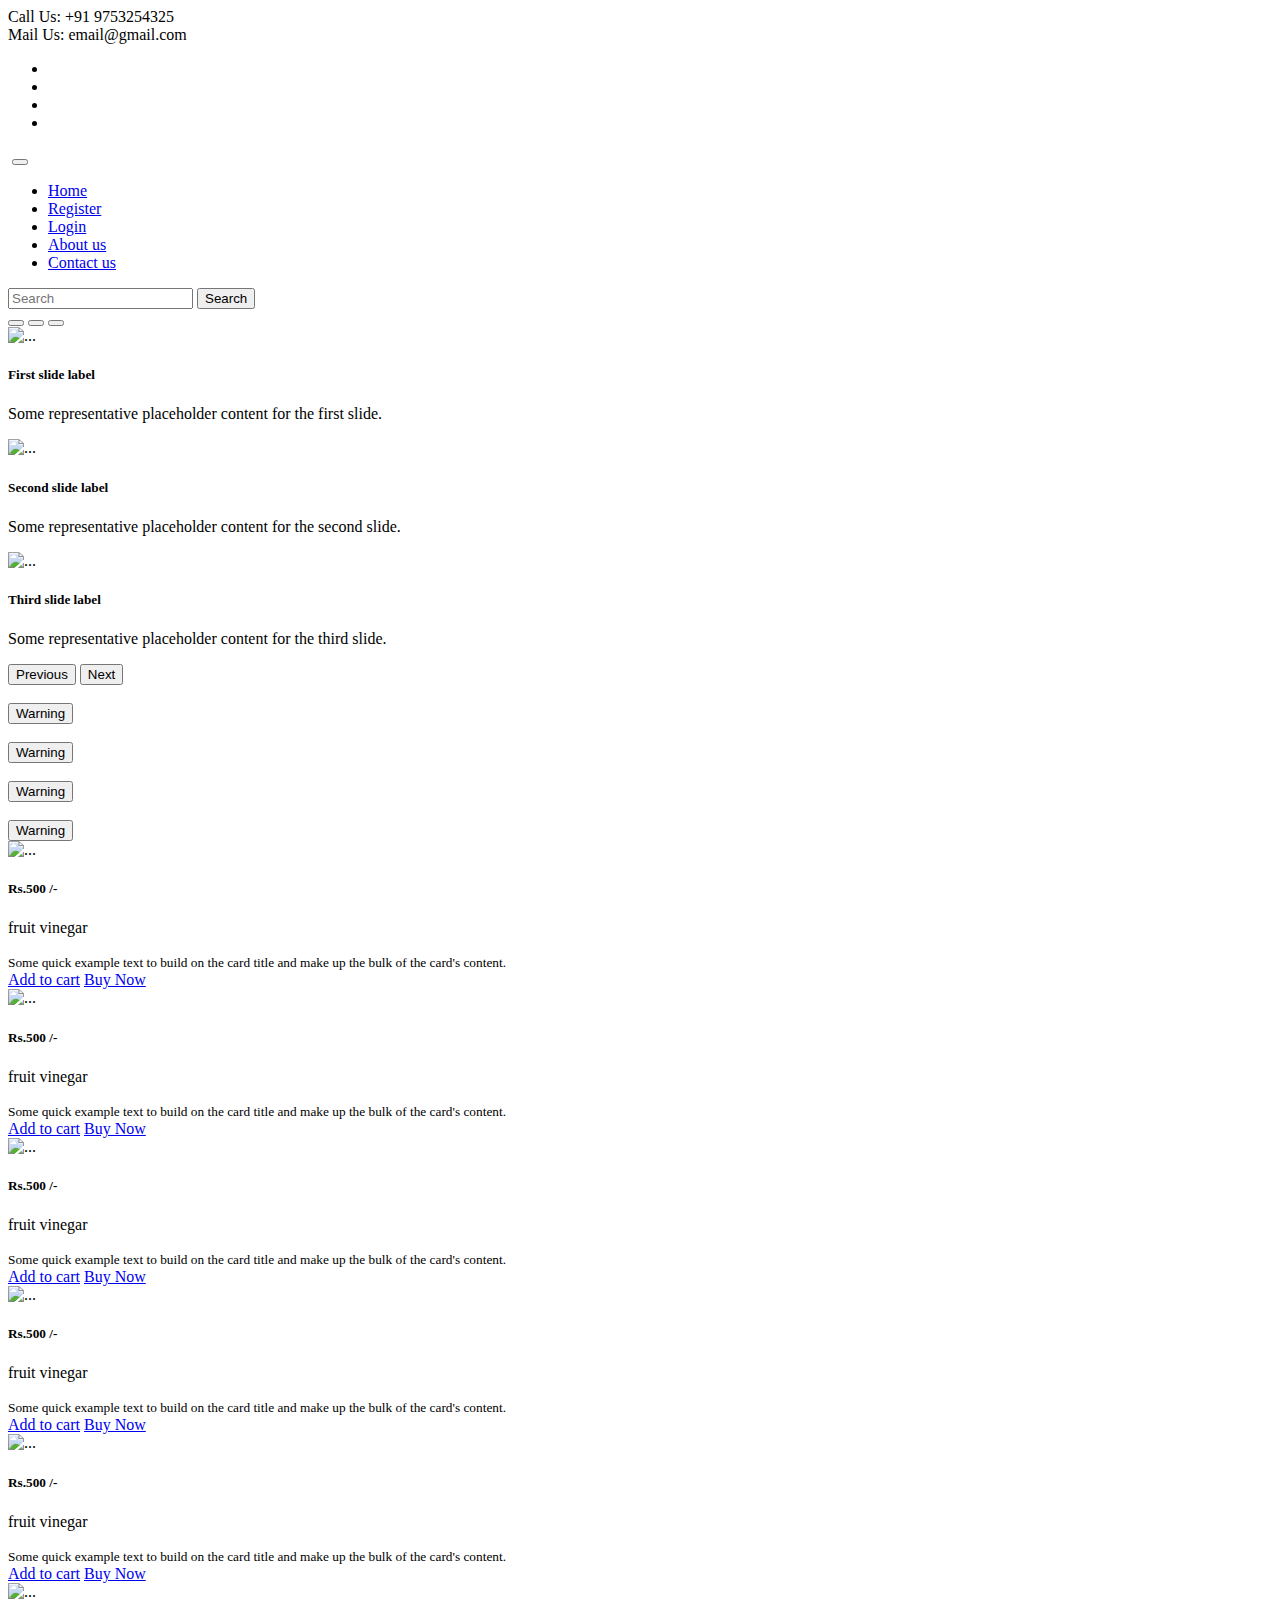
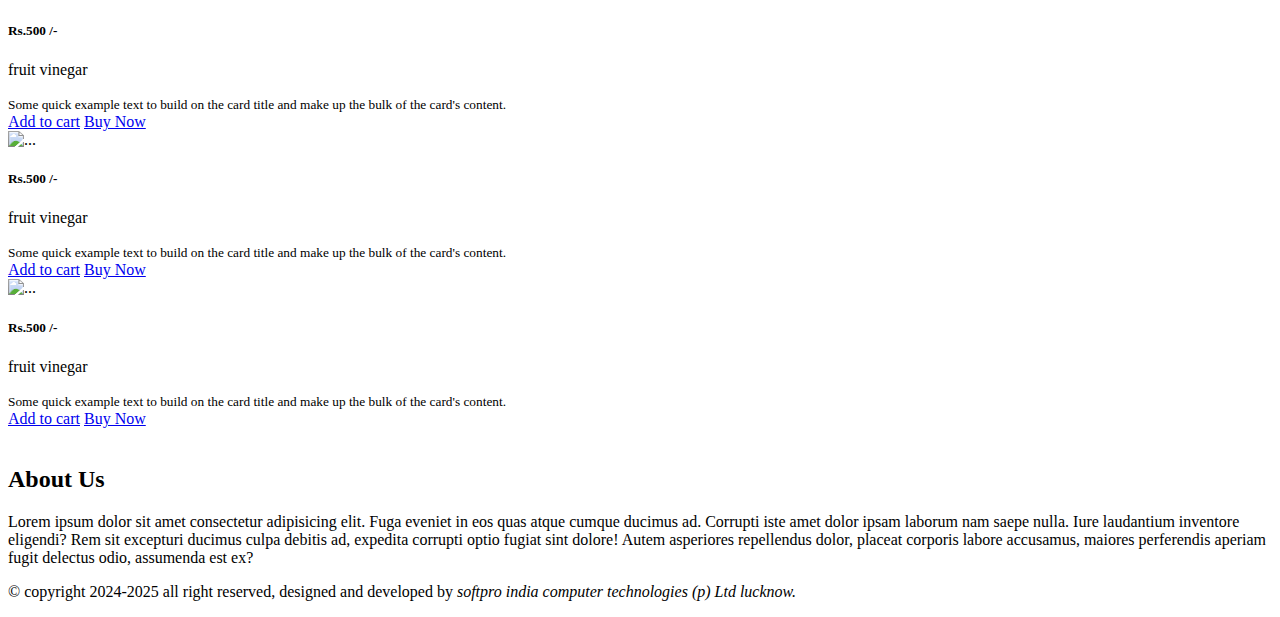
==== index.html @ dc074953 "Add files via upload" ====
<!doctype html>
<html lang="en">

<head>

  <meta charset="utf-8">
  <meta name="viewport" content="width=device-width, initial-scale=1">
  <link rel="preconnect" href="https://fonts.googleapis.com">
  <link rel="preconnect" href="https://fonts.gstatic.com" crossorigin>
  <link
    href="https://fonts.googleapis.com/css2?family=Poppins:ital,wght@0,100;0,200;0,300;0,400;0,500;0,600;0,700;0,800;0,900;1,100;1,200;1,300;1,400;1,500;1,600;1,700;1,800;1,900&display=swap"
    rel="stylesheet">
  <link rel="stylesheet" href="https://cdnjs.cloudflare.com/ajax/libs/font-awesome/6.6.0/css/all.min.css"
    integrity="sha512-Kc323vGBEqzTmouAECnVceyQqyqdsSiqLQISBL29aUW4U/M7pSPA/gEUZQqv1cwx4OnYxTxve5UMg5GT6L4JJg=="
    crossorigin="anonymous" referrerpolicy="no-referrer" />
  <link rel="stylesheet" href="css/bootstrap.css">

  <link rel="stylesheet" href="css/style.css">
  <script src="js/bootstrap.bundle.js"></script>
  <title>Hotel Website</title>
</head>

<body>
  <div class="container-fluid">

    <!-- outer start -->

    <!-- headline start -->
    <div class="row bg-warning py-2">
      <div class="col-sm-3 pt-2">
        <i class="fa-solid fa-phone fa-bounce"></i>Call Us: +91 9753254325
      </div>
      <div class="col-sm-3 pt-2">
        <i class="fa-solid fa-envelope fa-shake"></i></i>Mail Us: email@gmail.com
      </div>
      <div class="col-sm-6 text-end">

        <!-- social media icons start-->
        <ul class="smi">
          <li><i class="fa-brands fa-facebook"></i></li>
          <li><i class="fa-brands fa-twitter"></i></li>
          <li><i class="fa-brands fa-instagram"></i></li>
          <li><i class="fa-brands fa-github"></i></li>
        </ul>
      </div>
      <!-- social media icons end -->
    </div>


    <!-- headline end -->

    <!-- navbar start -->
    <div class="row sticky-top">
      <div class="col-sm-12 p-0">
        <nav class="navbar navbar-expand-lg bg-light">
          <div class="container-fluid">
            <img src="images/logo2.png" height="80px" alt="">

            <button class="navbar-toggler" type="button" data-bs-toggle="collapse"
              data-bs-target="#navbarSupportedContent" aria-controls="navbarSupportedContent" aria-expanded="false"
              aria-label="Toggle navigation">
              <span class="navbar-toggler-icon"></span>
            </button>
            <div class="collapse navbar-collapse" id="navbarSupportedContent">
              <ul class="navbar-nav me-auto mb-2 mb-lg-0">
                <li class="nav-item">
                  <a class="nav-link active ms-3 text-dark" aria-current="page" href="index.html">Home</a>
                </li>
                <li class="nav-item">
                  <a class="nav-link active ms-3 text-dark" aria-current="page" href="register.html">Register</a>
                </li>
                <li class="nav-item">
                  <a class="nav-link active ms-3 text-dark" aria-current="page" href="login.html">Login</a>
                </li>
                <li class="nav-item">
                  <a class="nav-link active ms-3 text-dark" aria-current="page" href="about.html">About us</a>
                </li>
                <li class="nav-item">
                  <a class="nav-link active ms-3 text-dark" aria-current="page" href="contact.html">Contact us</a>
                </li>

              </ul>
              <form class="d-flex" role="search">
                <input class="form-control me-2" type="search" placeholder="Search" aria-label="Search">
                <button class="btn btn-outline-success" type="submit">Search</button>
              </form>
            </div>
          </div>
        </nav>
      </div>
    </div>
    <!-- navbar end -->
    <!-- slider start -->
    <div class="row">
      <div class="col-sm-12 p-0">
        <div id="carouselExampleCaptions" class="carousel slide">
          <div class="carousel-indicators">
            <button type="button" data-bs-target="#carouselExampleCaptions" data-bs-slide-to="0" class="active"
              aria-current="true" aria-label="Slide 1"></button>
            <button type="button" data-bs-target="#carouselExampleCaptions" data-bs-slide-to="1"
              aria-label="Slide 2"></button>
            <button type="button" data-bs-target="#carouselExampleCaptions" data-bs-slide-to="2"
              aria-label="Slide 3"></button>
          </div>
          <div class="carousel-inner">
            <div class="carousel-item active">
              <img src="images/1.png" class="d-block w-100" alt="...">
              <div class="carousel-caption d-none d-md-block">
                <h5>First slide label</h5>
                <p>Some representative placeholder content for the first slide.</p>
              </div>
            </div>
            <div class="carousel-item">
              <img src="images/3.png" class="d-block w-100" alt="...">
              <div class="carousel-caption d-none d-md-block">
                <h5>Second slide label</h5>
                <p>Some representative placeholder content for the second slide.</p>
              </div>
            </div>
            <div class="carousel-item">
              <img src="images/4.png" class="d-block w-100 " alt="...">
              <div class="carousel-caption d-none d-md-block">
                <h5>Third slide label</h5>
                <p>Some representative placeholder content for the third slide.</p>
              </div>
            </div>
          </div>
          <button class="carousel-control-prev" type="button" data-bs-target="#carouselExampleCaptions"
            data-bs-slide="prev">
            <span class="carousel-control-prev-icon" aria-hidden="true"></span>
            <span class="visually-hidden">Previous</span>
          </button>
          <button class="carousel-control-next" type="button" data-bs-target="#carouselExampleCaptions"
            data-bs-slide="next">
            <span class="carousel-control-next-icon" aria-hidden="true"></span>
            <span class="visually-hidden">Next</span>
          </button>
        </div>
      </div>
    </div>
    <!-- slider end -->

    <!-- section start -->
    <div class="row mt-3">
      <div class="col-sm-3 text-center">
        <div class="section shadow-lg">
          <img src="images/img3 (1).jpeg" q1 alt="">
        </div>
        <button type="button" class="btn btn-warning mt-2">Warning</button>
      </div>
      <div class="col-sm-3 text-center ">
        <div class="section shadow-lg">
          <img src="images/img3 (1).jpg" alt="">
        </div>
        <button type="button" class="btn btn-warning mt-2">Warning</button>
      </div>
      <div class="col-sm-3 text-center ">
        <div class="section shadow-lg">
          <img src="images/img1 (1).jpg" alt="">
        </div>
        <button type="button" class="btn btn-warning mt-2">Warning</button>
      </div>
      <div class="col-sm-3 text-center">
        <div class="section shadow-lg">
          <img src="images/img5 (1).jpg" alt="">
        </div>
        <button type="button" class="btn btn-warning mt-2">Warning</button>
      </div>
    </div>
    <!-- section end -->

    <!-- product start -->
    <div class="row mt-5 mx-5">

      <div class="col-sm-3">
        <div class="card h-100" >
          <img src="images/img2 (1).jpg" class="card-img-top" alt="...">
          <div class="card-body">
            <h5 class="card-title">Rs.500 /-</h5>
            <p class="fw-bold">fruit vinegar</p>
            <small class="card-text d-block">Some quick example text to build on the card title and make up the bulk of
              the card's content.</small>
            <div class="mt-2">
              <a href="#" class="btn btn-warning">Add to cart</a>
              <a href="#" class="btn btn-warning float-end ">Buy Now</a>
            </div>
          </div>
        </div>
      </div>
      <div class="col-sm-3">
        <div class="card h-100" >
          <img src="images/img1 (1).jpg" class="card-img-top" alt="...">
          <div class="card-body">
            <h5 class="card-title">Rs.500 /-</h5>
            <p class="fw-bold">fruit vinegar</p>
            <small class="card-text d-block">Some quick example text to build on the card title and make up the bulk of
              the card's content.</small>
            <div class="mt-2">
              <a href="#" class="btn btn-warning">Add to cart</a>
              <a href="#" class="btn btn-warning float-end">Buy Now</a>
            </div>
          </div>
        </div>
      </div>
      <div class="col-sm-3">
        <div class="card h-100" >
          <img src="images/img3 (1).jpeg" class="card-img-top" alt="...">
          <div class="card-body">
            <h5 class="card-title">Rs.500 /-</h5>
            <p class="fw-bold">fruit vinegar</p>
            <small class="card-text d-block">Some quick example text to build on the card title and make up the bulk of
              the card's content.</small>
            <div class="mt-2">
              <a href="#" class="btn btn-warning">Add to cart</a>
              <a href="#" class="btn btn-warning float-end">Buy Now</a>
            </div>
          </div>
        </div>
      </div>
      <div class="col-sm-3">
        <div class="card h-100">
          <img src="images/img5 (1).jpg" class="card-img-top" alt="...">
          <div class="card-body">
            <h5 class="card-title">Rs.500 /-</h5>
            <p class="fw-bold">fruit vinegar</p>
            <small class="card-text d-block">Some quick example text to build on the card title and make up the bulk of
              the card's content.</small>
            <div class="mt-2">
              <a href="#" class="btn btn-warning">Add to cart</a>
              <a href="#" class="btn btn-warning float-end">Buy Now</a>
            </div>
          </div>
        </div>
      </div>


    </div>



    <div class="row mt-5 mx-5">

      <div class="col-sm-3">
        <div class="card h-100" >
          <img src="images/img2 (1).jpg" class="card-img-top" alt="...">
          <div class="card-body">
            <h5 class="card-title">Rs.500 /-</h5>
            <p class="fw-bold">fruit vinegar</p>
            <small class="card-text d-block">Some quick example text to build on the card title and make up the bulk of
              the card's content.</small>
            <div class="mt-2">
              <a href="#" class="btn btn-warning">Add to cart</a>
              <a href="#" class="btn btn-warning float-end ">Buy Now</a>
            </div>
          </div>
        </div>
      </div>
      <div class="col-sm-3">
        <div class="card h-100">
          <img src="images/img1 (1).jpg" class="card-img-top" alt="...">
          <div class="card-body">
            <h5 class="card-title">Rs.500 /-</h5>
            <p class="fw-bold">fruit vinegar</p>
            <small class="card-text d-block">Some quick example text to build on the card title and make up the bulk of
              the card's content.</small>
            <div class="mt-2">
              <a href="#" class="btn btn-warning">Add to cart</a>
              <a href="#" class="btn btn-warning float-end">Buy Now</a>
            </div>
          </div>
        </div>
      </div>
      <div class="col-sm-3">
        <div class="card h-100" >
          <img src="images/img3 (1).jpeg" class="card-img-top" alt="...">
          <div class="card-body">
            <h5 class="card-title">Rs.500 /-</h5>
            <p class="fw-bold">fruit vinegar</p>
            <small class="card-text d-block">Some quick example text to build on the card title and make up the bulk of
              the card's content.</small>
            <div class="mt-2">
              <a href="#" class="btn btn-warning">Add to cart</a>
              <a href="#" class="btn btn-warning float-end">Buy Now</a>
            </div>
          </div>
        </div>
      </div>
      <div class="col-sm-3">
        <div class="card h-100">
          <img src="images/img5 (1).jpg" class="card-img-top" alt="...">
          <div class="card-body">
            <h5 class="card-title">Rs.500 /-</h5>
            <p class="fw-bold">fruit vinegar</p>
            <small class="card-text d-block">Some quick example text to build on the card title and make up the bulk of
              the card's content.</small>
            <div class="mt-2">
              <a href="#" class="btn btn-warning">Add to cart</a>
              <a href="#" class="btn btn-warning float-end">Buy Now</a>
            </div>
          </div>
        </div>
      </div>


    </div>




    <!-- product end -->


    <!-- footer start -->
    <div class="row bg-dark footer pt-5 mt-5">
      <div class="col-sm-12 text-center text-light">
        <img src="images/logo2.png" alt="">
        <h2>About Us</h2>
        <p>Lorem ipsum dolor sit amet consectetur adipisicing elit. Fuga eveniet in eos quas atque cumque ducimus ad.
          Corrupti iste amet dolor ipsam laborum nam saepe nulla. Iure laudantium inventore eligendi?
          Rem sit excepturi ducimus culpa debitis ad, expedita corrupti optio fugiat sint dolore! Autem asperiores
          repellendus dolor, placeat corporis labore accusamus, maiores perferendis aperiam fugit delectus odio,
          assumenda est ex?
        <p>&copy; copyright 2024-2025 all right reserved, designed and developed by <i class="text-warning">softpro
            india computer technologies (p) Ltd lucknow.</i></p>

        </p>
      </div>
    </div>
    <!-- footer end -->

    <!-- outer end -->
  </div>
</body>

</html>
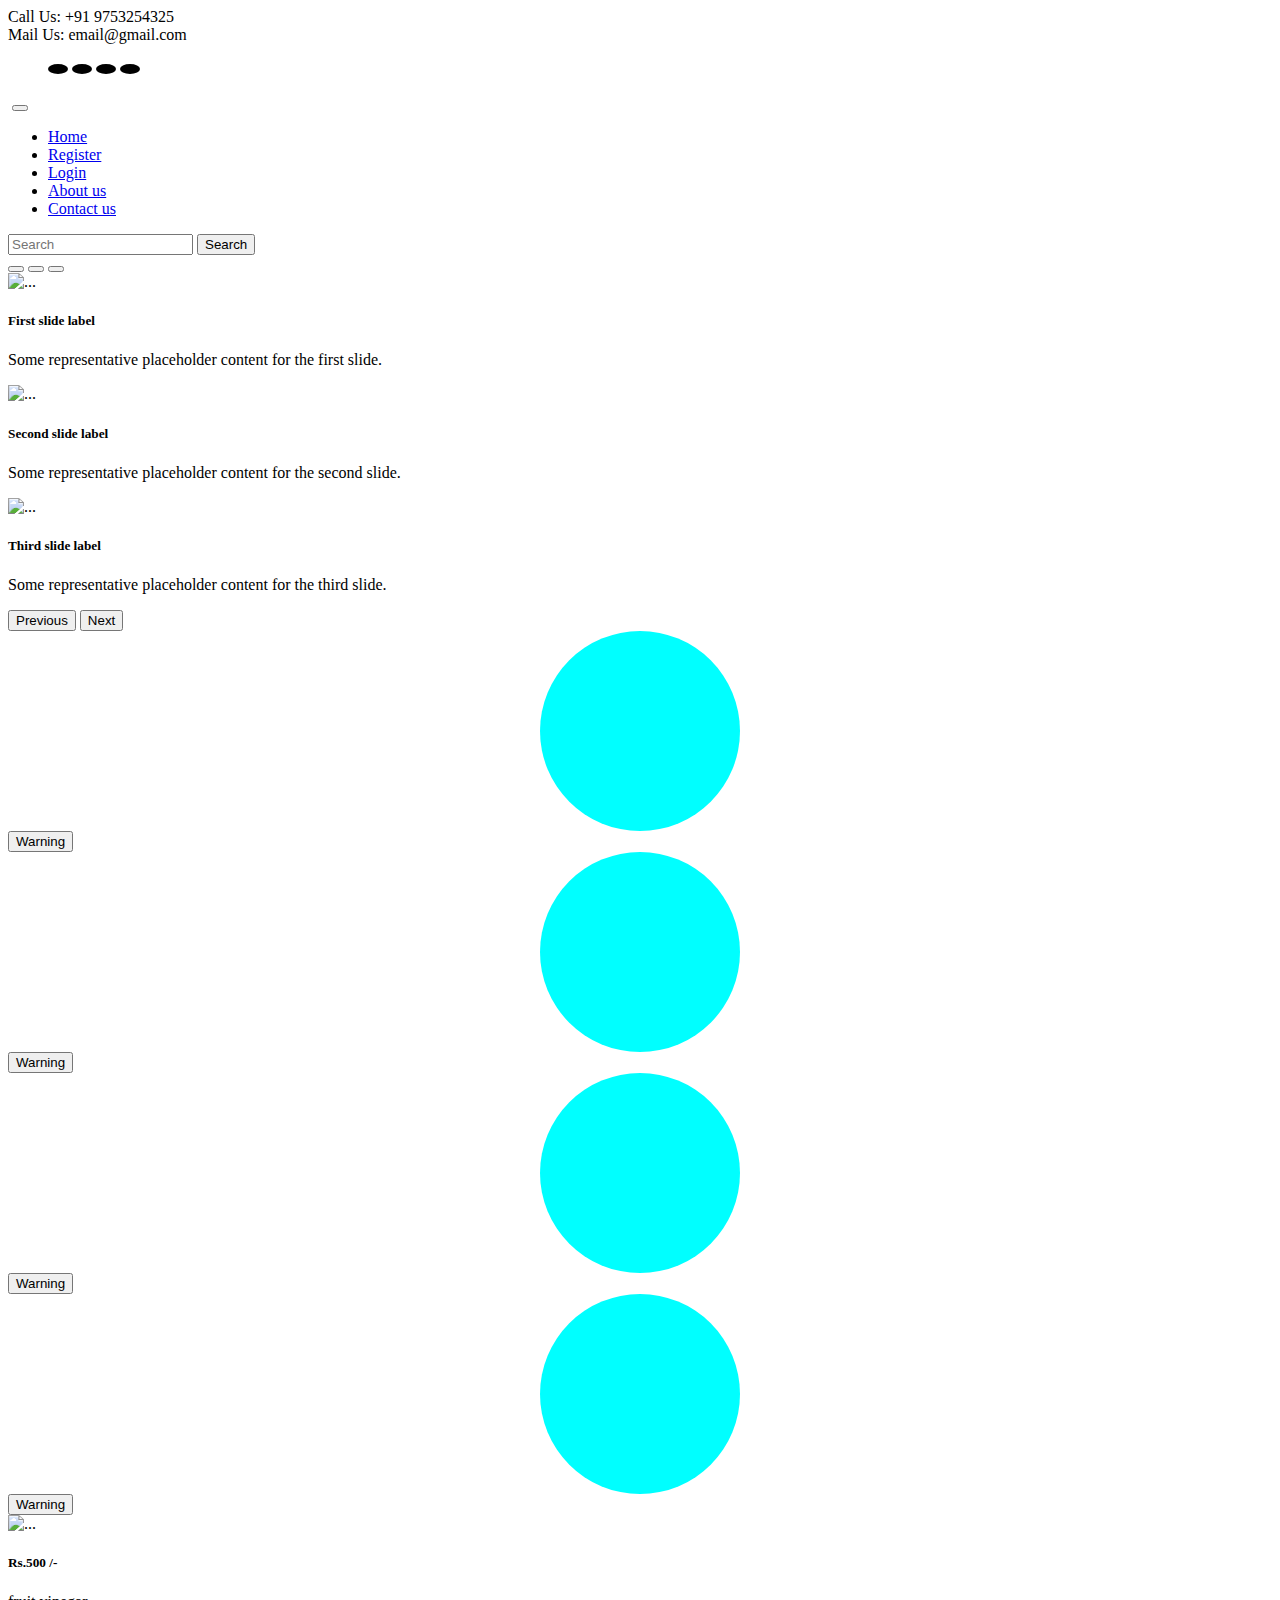
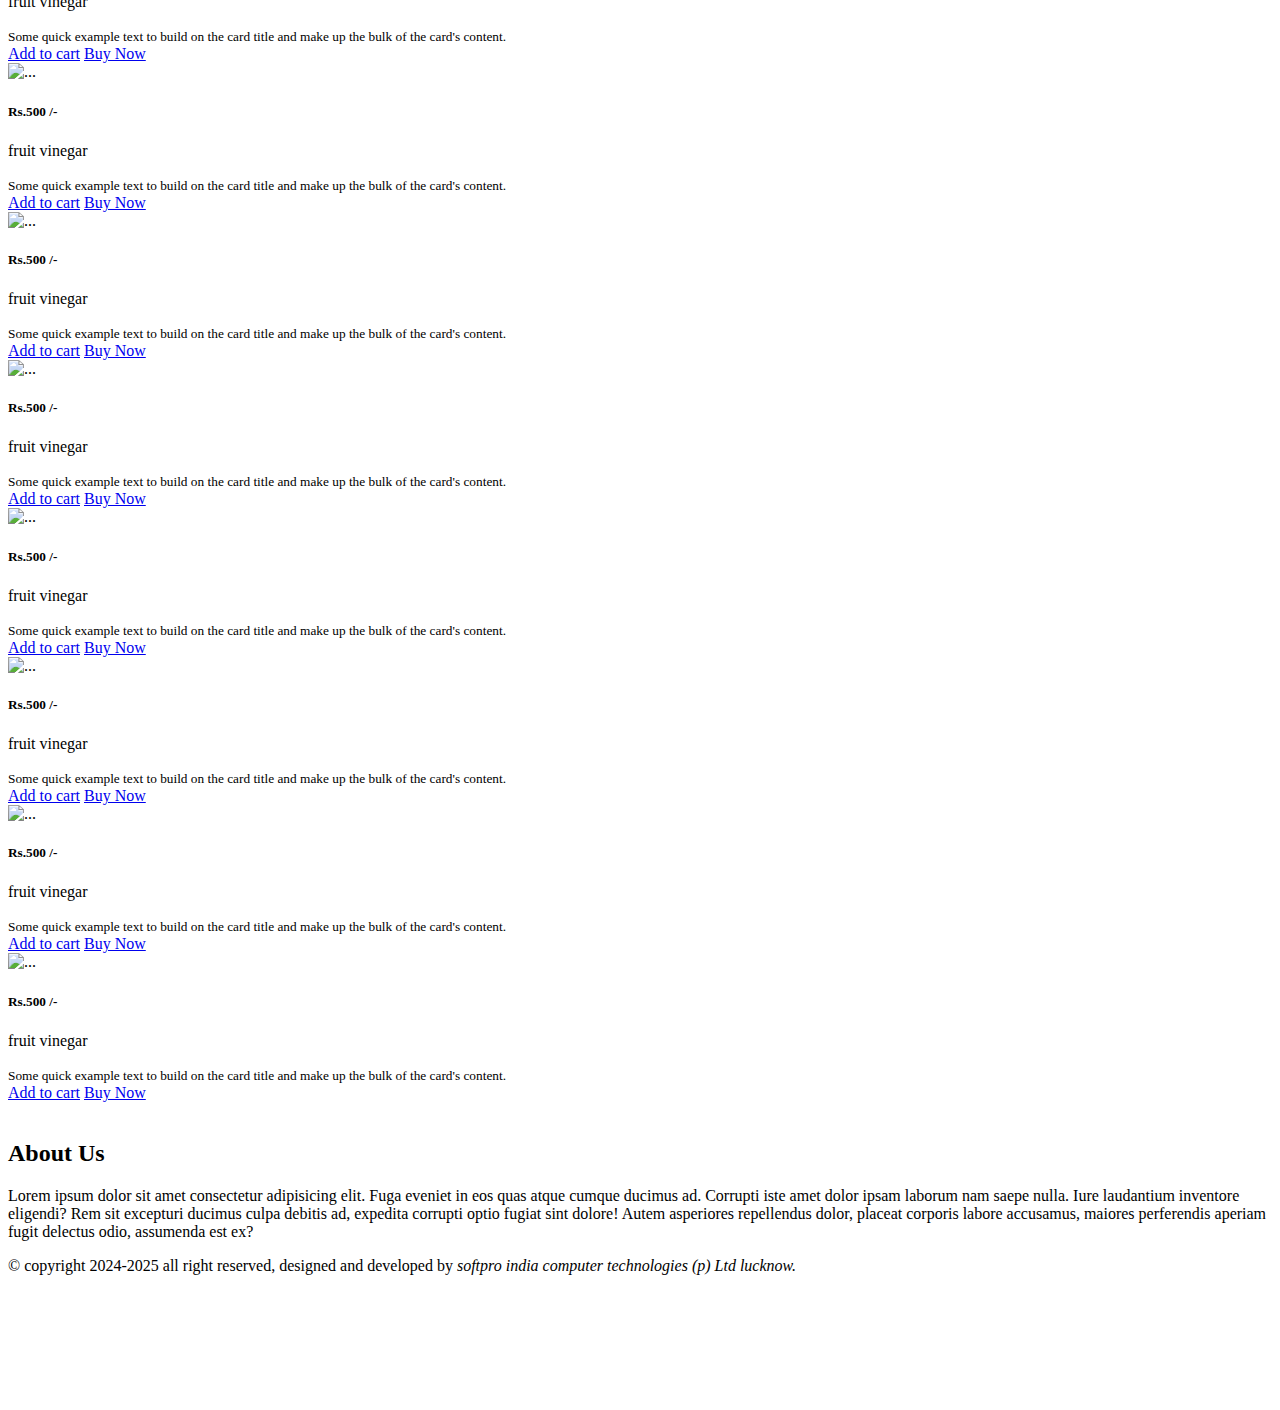
==== commit c842aef5: "index.html" ====
--- a/index.html
+++ b/index.html
@@ -15,8 +15,8 @@
     crossorigin="anonymous" referrerpolicy="no-referrer" />
   <link rel="stylesheet" href="css/bootstrap.css">
 
-  <link rel="stylesheet" href="css/style.css">
-  <script src="js/bootstrap.bundle.js"></script>
+  <link rel="stylesheet" href="style.css">
+  <script src="bootstrap.bundle.js"></script>
   <title>Hotel Website</title>
 </head>
 
@@ -332,4 +332,4 @@
   </div>
 </body>
 
-</html>+</html>
--- a/style.css
+++ b/style.css
@@ -0,0 +1,73 @@
+.section{
+    height: 200px;
+    width: 200px;
+    margin: 0px auto;
+    border-radius: 50%;
+    overflow: hidden;
+    background-color: aqua;
+}
+.section img{
+    width: 100%;
+    border-radius: 50%;
+}
+.footer{
+    min-height: 300px;
+}
+.footer img{
+    height: 100px;
+}
+.smi{
+    list-style-type: none;
+    color: white;
+}
+.smi li{
+    display: inline-block;
+    background-color: black;
+    padding: 5px 10px;
+    border-radius: 50%;
+}
+
+/* Contact Us Page  */
+
+#contact{
+    background-image: url('../images/yellow1.png');
+    height: 350px;
+    background-size: cover;
+}
+#contact .col-sm-12{
+    background-color: rgba(12, 10, 10, 0.478);
+}
+#contact .col-sm-12 h1{
+    line-height: 340px;
+}
+.text-justify{
+    text-align:justify;
+}
+.mybtn:hover{
+    color: gold;
+    font-weight: 500;
+}
+.mybtn i{
+    transition: 0.5s ease;
+}
+.mybtn:hover i{
+    margin-left: 20px;
+}
+.welcome{
+    font-family: monotype corsiva;
+    color: navy;
+}
+
+
+/* About Us */
+#about{
+    background-image: url('../images/yellow1.png');
+    height: 350px;
+    background-size: cover;
+}
+#about .col-sm-12{
+    background-color: rgba(12, 10, 10, 0.478);
+}
+#about .col-sm-12 h1{
+    line-height: 340px;
+}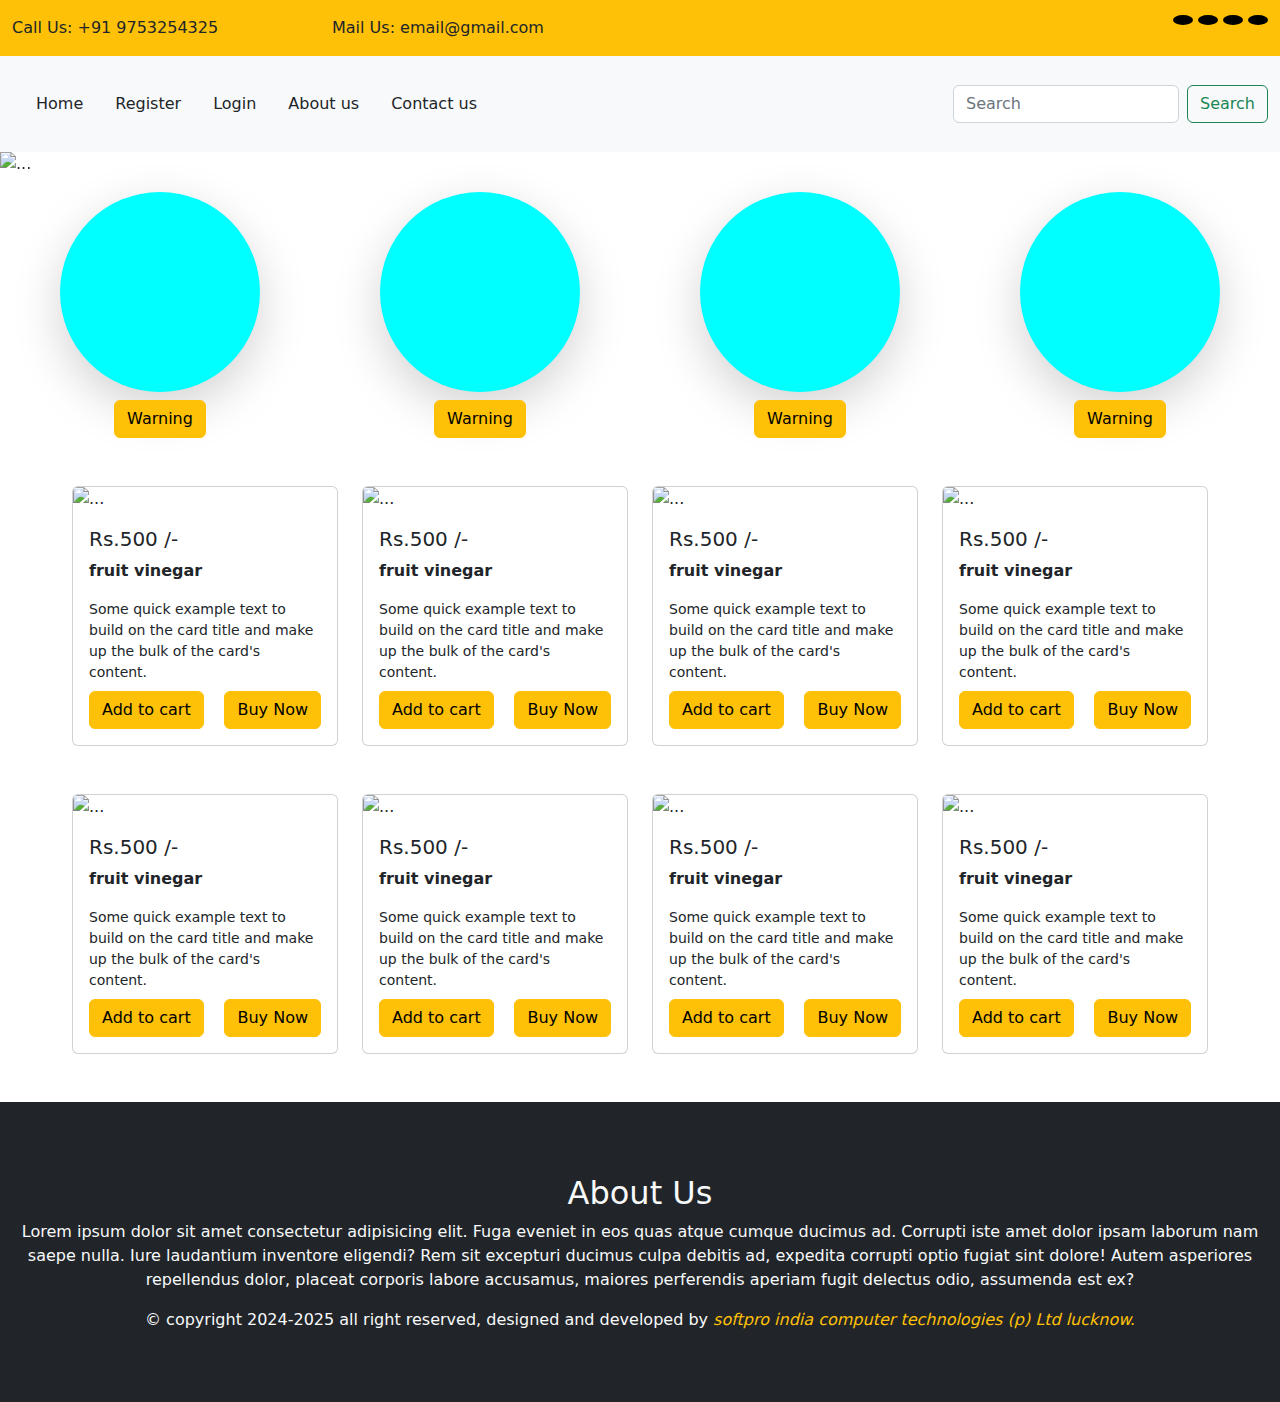
==== commit 9d4f3c3c: "index.html" ====
--- a/index.html
+++ b/index.html
@@ -13,7 +13,7 @@
   <link rel="stylesheet" href="https://cdnjs.cloudflare.com/ajax/libs/font-awesome/6.6.0/css/all.min.css"
     integrity="sha512-Kc323vGBEqzTmouAECnVceyQqyqdsSiqLQISBL29aUW4U/M7pSPA/gEUZQqv1cwx4OnYxTxve5UMg5GT6L4JJg=="
     crossorigin="anonymous" referrerpolicy="no-referrer" />
-  <link rel="stylesheet" href="css/bootstrap.css">
+  <link rel="stylesheet" href="bootstrap.css">
 
   <link rel="stylesheet" href="style.css">
   <script src="bootstrap.bundle.js"></script>
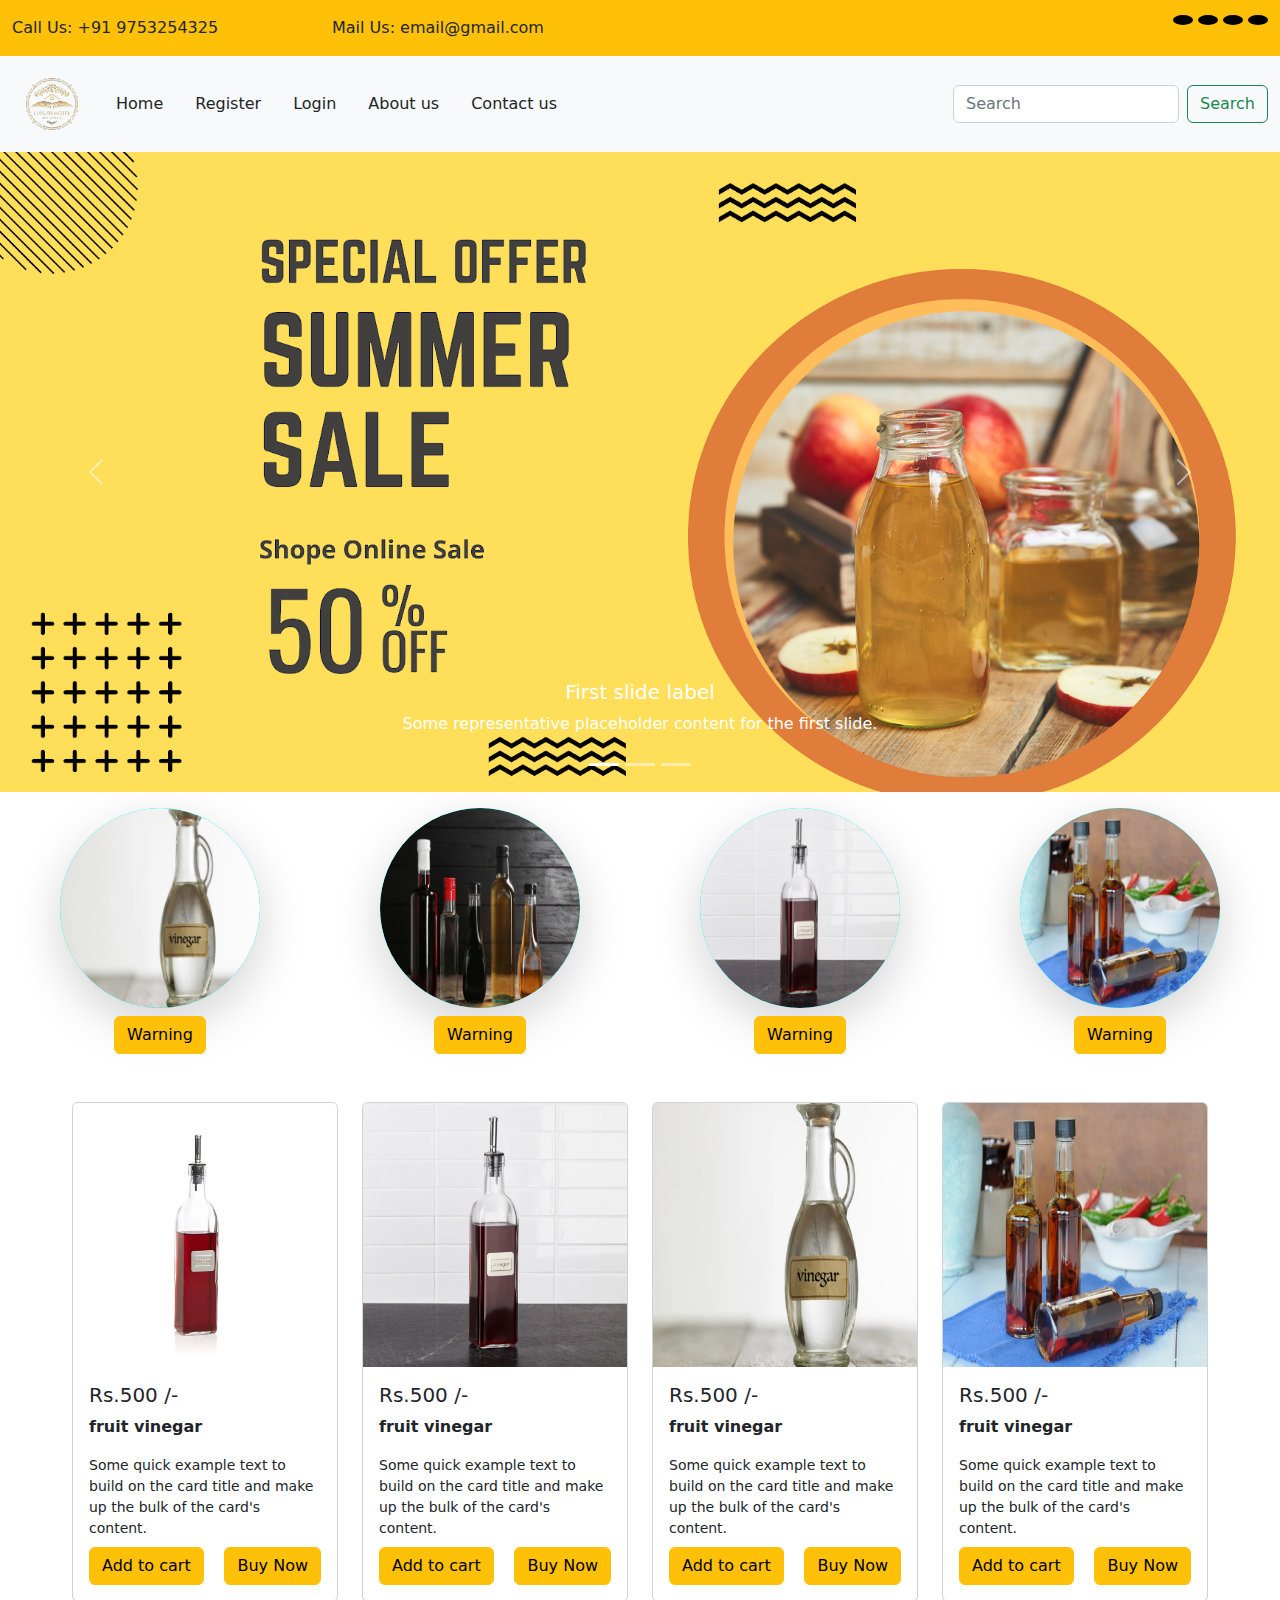
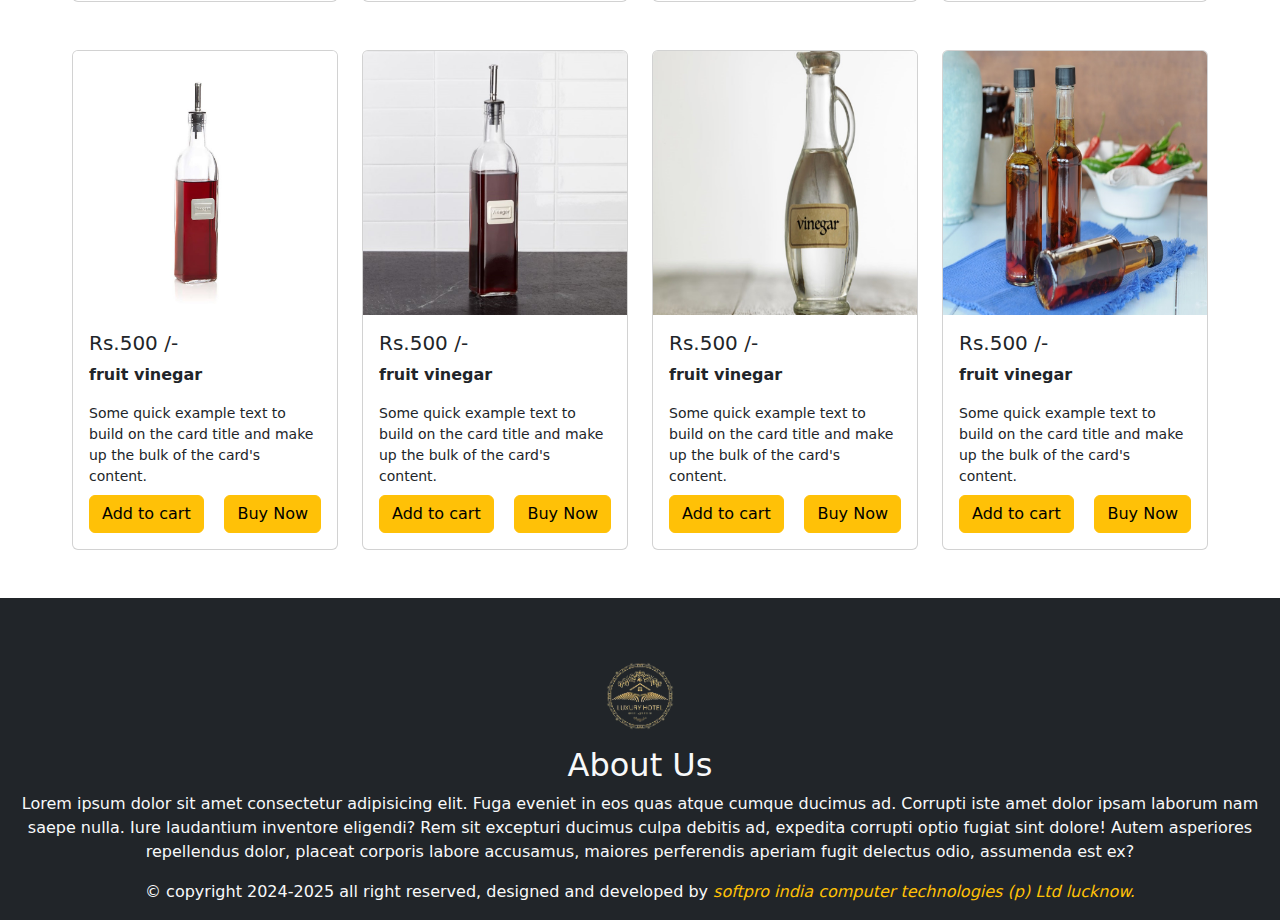
==== commit c669801b: "index.html" ====
--- a/index.html
+++ b/index.html
@@ -54,7 +54,7 @@
       <div class="col-sm-12 p-0">
         <nav class="navbar navbar-expand-lg bg-light">
           <div class="container-fluid">
-            <img src="images/logo2.png" height="80px" alt="">
+            <img src="logo2.png" height="80px" alt="">
 
             <button class="navbar-toggler" type="button" data-bs-toggle="collapse"
               data-bs-target="#navbarSupportedContent" aria-controls="navbarSupportedContent" aria-expanded="false"
@@ -104,21 +104,21 @@
           </div>
           <div class="carousel-inner">
             <div class="carousel-item active">
-              <img src="images/1.png" class="d-block w-100" alt="...">
+              <img src="1.png" class="d-block w-100" alt="...">
               <div class="carousel-caption d-none d-md-block">
                 <h5>First slide label</h5>
                 <p>Some representative placeholder content for the first slide.</p>
               </div>
             </div>
             <div class="carousel-item">
-              <img src="images/3.png" class="d-block w-100" alt="...">
+              <img src="3.png" class="d-block w-100" alt="...">
               <div class="carousel-caption d-none d-md-block">
                 <h5>Second slide label</h5>
                 <p>Some representative placeholder content for the second slide.</p>
               </div>
             </div>
             <div class="carousel-item">
-              <img src="images/4.png" class="d-block w-100 " alt="...">
+              <img src="4.png" class="d-block w-100 " alt="...">
               <div class="carousel-caption d-none d-md-block">
                 <h5>Third slide label</h5>
                 <p>Some representative placeholder content for the third slide.</p>
@@ -144,25 +144,25 @@
     <div class="row mt-3">
       <div class="col-sm-3 text-center">
         <div class="section shadow-lg">
-          <img src="images/img3 (1).jpeg" q1 alt="">
+          <img src="img3 (1).jpeg" q1 alt="">
         </div>
         <button type="button" class="btn btn-warning mt-2">Warning</button>
       </div>
       <div class="col-sm-3 text-center ">
         <div class="section shadow-lg">
-          <img src="images/img3 (1).jpg" alt="">
+          <img src="img3 (1).jpg" alt="">
         </div>
         <button type="button" class="btn btn-warning mt-2">Warning</button>
       </div>
       <div class="col-sm-3 text-center ">
         <div class="section shadow-lg">
-          <img src="images/img1 (1).jpg" alt="">
+          <img src="img1 (1).jpg" alt="">
         </div>
         <button type="button" class="btn btn-warning mt-2">Warning</button>
       </div>
       <div class="col-sm-3 text-center">
         <div class="section shadow-lg">
-          <img src="images/img5 (1).jpg" alt="">
+          <img src="img5 (1).jpg" alt="">
         </div>
         <button type="button" class="btn btn-warning mt-2">Warning</button>
       </div>
@@ -174,7 +174,7 @@
 
       <div class="col-sm-3">
         <div class="card h-100" >
-          <img src="images/img2 (1).jpg" class="card-img-top" alt="...">
+          <img src="img2 (1).jpg" class="card-img-top" alt="...">
           <div class="card-body">
             <h5 class="card-title">Rs.500 /-</h5>
             <p class="fw-bold">fruit vinegar</p>
@@ -189,22 +189,22 @@
       </div>
       <div class="col-sm-3">
         <div class="card h-100" >
-          <img src="images/img1 (1).jpg" class="card-img-top" alt="...">
-          <div class="card-body">
-            <h5 class="card-title">Rs.500 /-</h5>
-            <p class="fw-bold">fruit vinegar</p>
-            <small class="card-text d-block">Some quick example text to build on the card title and make up the bulk of
-              the card's content.</small>
-            <div class="mt-2">
-              <a href="#" class="btn btn-warning">Add to cart</a>
-              <a href="#" class="btn btn-warning float-end">Buy Now</a>
-            </div>
-          </div>
-        </div>
-      </div>
-      <div class="col-sm-3">
-        <div class="card h-100" >
-          <img src="images/img3 (1).jpeg" class="card-img-top" alt="...">
+          <img src="img1 (1).jpg" class="card-img-top" alt="...">
+          <div class="card-body">
+            <h5 class="card-title">Rs.500 /-</h5>
+            <p class="fw-bold">fruit vinegar</p>
+            <small class="card-text d-block">Some quick example text to build on the card title and make up the bulk of
+              the card's content.</small>
+            <div class="mt-2">
+              <a href="#" class="btn btn-warning">Add to cart</a>
+              <a href="#" class="btn btn-warning float-end">Buy Now</a>
+            </div>
+          </div>
+        </div>
+      </div>
+      <div class="col-sm-3">
+        <div class="card h-100" >
+          <img src="img3 (1).jpeg" class="card-img-top" alt="...">
           <div class="card-body">
             <h5 class="card-title">Rs.500 /-</h5>
             <p class="fw-bold">fruit vinegar</p>
@@ -219,7 +219,7 @@
       </div>
       <div class="col-sm-3">
         <div class="card h-100">
-          <img src="images/img5 (1).jpg" class="card-img-top" alt="...">
+          <img src="img5 (1).jpg" class="card-img-top" alt="...">
           <div class="card-body">
             <h5 class="card-title">Rs.500 /-</h5>
             <p class="fw-bold">fruit vinegar</p>
@@ -242,7 +242,7 @@
 
       <div class="col-sm-3">
         <div class="card h-100" >
-          <img src="images/img2 (1).jpg" class="card-img-top" alt="...">
+          <img src="img2 (1).jpg" class="card-img-top" alt="...">
           <div class="card-body">
             <h5 class="card-title">Rs.500 /-</h5>
             <p class="fw-bold">fruit vinegar</p>
@@ -257,22 +257,22 @@
       </div>
       <div class="col-sm-3">
         <div class="card h-100">
-          <img src="images/img1 (1).jpg" class="card-img-top" alt="...">
-          <div class="card-body">
-            <h5 class="card-title">Rs.500 /-</h5>
-            <p class="fw-bold">fruit vinegar</p>
-            <small class="card-text d-block">Some quick example text to build on the card title and make up the bulk of
-              the card's content.</small>
-            <div class="mt-2">
-              <a href="#" class="btn btn-warning">Add to cart</a>
-              <a href="#" class="btn btn-warning float-end">Buy Now</a>
-            </div>
-          </div>
-        </div>
-      </div>
-      <div class="col-sm-3">
-        <div class="card h-100" >
-          <img src="images/img3 (1).jpeg" class="card-img-top" alt="...">
+          <img src="img1 (1).jpg" class="card-img-top" alt="...">
+          <div class="card-body">
+            <h5 class="card-title">Rs.500 /-</h5>
+            <p class="fw-bold">fruit vinegar</p>
+            <small class="card-text d-block">Some quick example text to build on the card title and make up the bulk of
+              the card's content.</small>
+            <div class="mt-2">
+              <a href="#" class="btn btn-warning">Add to cart</a>
+              <a href="#" class="btn btn-warning float-end">Buy Now</a>
+            </div>
+          </div>
+        </div>
+      </div>
+      <div class="col-sm-3">
+        <div class="card h-100" >
+          <img src="img3 (1).jpeg" class="card-img-top" alt="...">
           <div class="card-body">
             <h5 class="card-title">Rs.500 /-</h5>
             <p class="fw-bold">fruit vinegar</p>
@@ -287,7 +287,7 @@
       </div>
       <div class="col-sm-3">
         <div class="card h-100">
-          <img src="images/img5 (1).jpg" class="card-img-top" alt="...">
+          <img src="img5 (1).jpg" class="card-img-top" alt="...">
           <div class="card-body">
             <h5 class="card-title">Rs.500 /-</h5>
             <p class="fw-bold">fruit vinegar</p>
@@ -313,7 +313,7 @@
     <!-- footer start -->
     <div class="row bg-dark footer pt-5 mt-5">
       <div class="col-sm-12 text-center text-light">
-        <img src="images/logo2.png" alt="">
+        <img src="logo2.png" alt="">
         <h2>About Us</h2>
         <p>Lorem ipsum dolor sit amet consectetur adipisicing elit. Fuga eveniet in eos quas atque cumque ducimus ad.
           Corrupti iste amet dolor ipsam laborum nam saepe nulla. Iure laudantium inventore eligendi?
